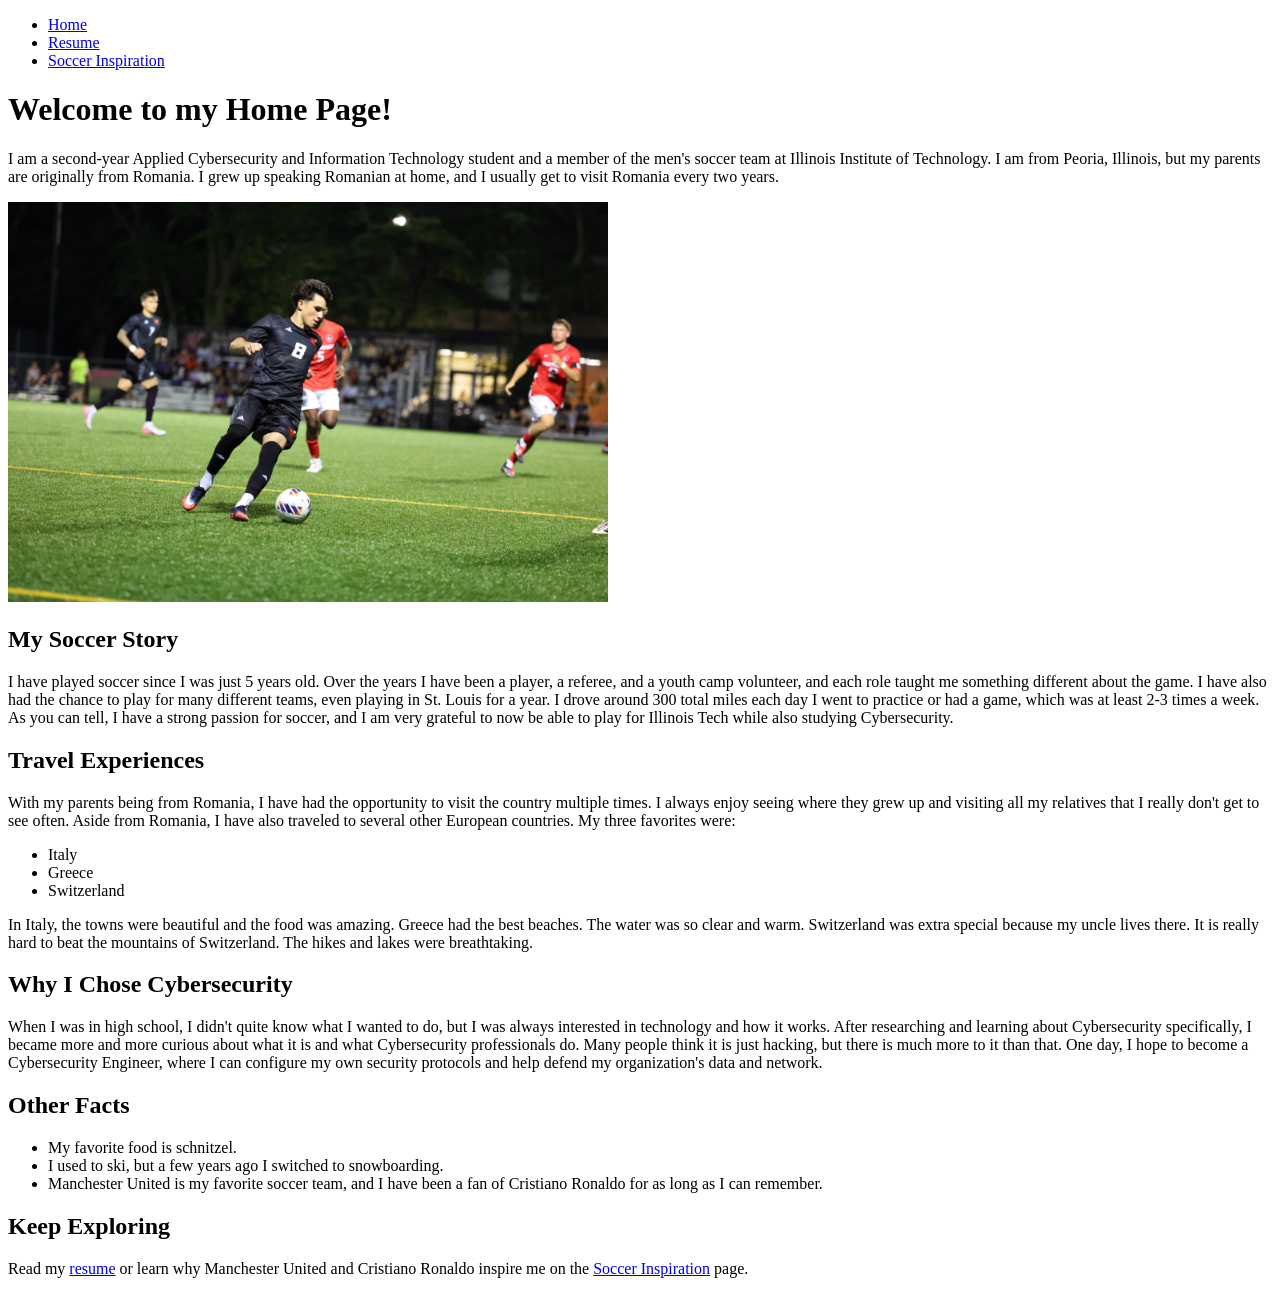
==== index.html @ 30cb666d "Made css file and copied project 1 files" ====
<!DOCTYPE html>
<html lang="en">

<head>
  <meta charset="utf-8">
  <meta name="viewport" content="width=device-width, initial-scale=1">
  
  <title>Project 1</title>
</head>

<body>
  <header>
    <nav>
      <ul>
        <li><a href="index.html">Home</a></li>
        <li><a href="resume.html">Resume</a></li>
        <li><a href="soccer.html">Soccer Inspiration</a></li>
      </ul>
    </nav>
  </header>

  <h1>Welcome to my Home Page!</h1>
  <p>I am a second-year Applied Cybersecurity and Information Technology student and a member of the men's soccer team at Illinois Institute of Technology. I am from Peoria, Illinois, but my parents are originally from Romania. I grew up speaking Romanian at home, and I usually get to visit Romania every two years.</p>
  <img src="images/IITYear2SoccerPicture2.jpg" alt="IIT Game Picture" width="600">

  <h2>My Soccer Story</h2>
  <p>I have played soccer since I was just 5 years old. Over the years I have been a player, a referee, and a youth camp volunteer, and each role taught me something different about the game. I have also had the chance to play for many different teams, even playing in St. Louis for a year. I drove around 300 total miles each day I went to practice or had a game, which was at least 2-3 times a week. As you can tell, I have a strong passion for soccer, and I am very grateful to now be able to play for Illinois Tech while also studying Cybersecurity.</p>
    
  <h2>Travel Experiences</h2>
  <p>With my parents being from Romania, I have had the opportunity to visit the country multiple times. I always enjoy seeing where they grew up and visiting all my relatives that I really don't get to see often. Aside from Romania, I have also traveled to several other European countries. My three favorites were:</p>
  <ul>
    <li>Italy</li>
    <li>Greece</li>
    <li>Switzerland</li>
  </ul>
  <p>In Italy, the towns were beautiful and the food was amazing. Greece had the best beaches. The water was so clear and warm. Switzerland was extra special because my uncle lives there. It is really hard to beat the mountains of Switzerland. The hikes and lakes were breathtaking.</p>
    

  <h2>Why I Chose Cybersecurity</h2>
  <p>When I was in high school, I didn't quite know what I wanted to do, but I was always interested in technology and how it works. After researching and learning about Cybersecurity specifically, I became more and more curious about what it is and what Cybersecurity professionals do. Many people think it is just hacking, but there is much more to it than that. One day, I hope to become a Cybersecurity Engineer, where I can configure my own security protocols and help defend my organization's data and network.</p>
  
  <h2>Other Facts</h2>
  <ul>
    <li>My favorite food is schnitzel.</li>
    <li>I used to ski, but a few years ago I switched to snowboarding.</li>
    <li>Manchester United is my favorite soccer team, and I have been a fan of Cristiano Ronaldo for as long as I can remember.</li>
  </ul>
 
  <h2>Keep Exploring</h2>
  <p>Read my <a href="resume.html">resume</a> or learn why Manchester United and Cristiano Ronaldo inspire me on the <a href="soccer.html">Soccer Inspiration</a> page.</p>
</body>

</html>
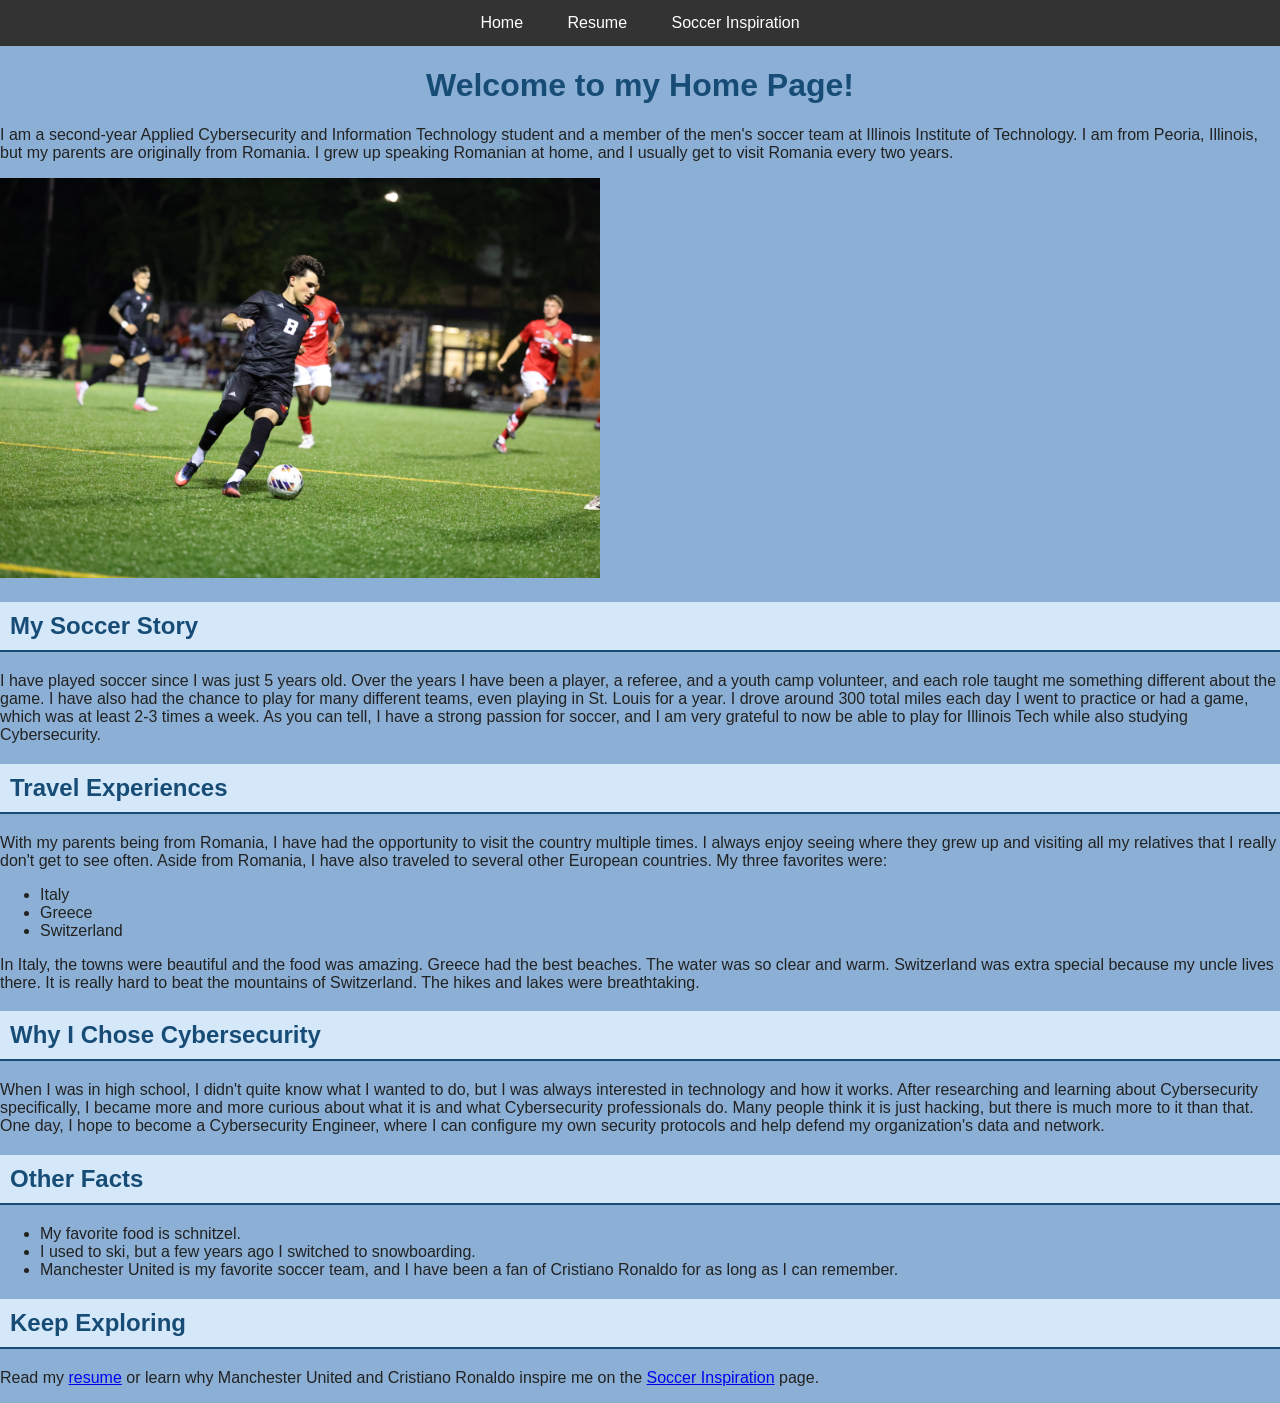
==== commit 26b8f1a3: "Completed css files and added link tag to each html page" ====
--- a/index.html
+++ b/index.html
@@ -5,6 +5,8 @@
   <meta charset="utf-8">
   <meta name="viewport" content="width=device-width, initial-scale=1">
   
+  <link rel="stylesheet" href="css/homeStyles.css">
+
   <title>Project 1</title>
 </head>
 
--- a/css/homeStyles.css
+++ b/css/homeStyles.css
@@ -0,0 +1,84 @@
+/* HOME PAGE - Light blue, personal style. */
+
+/* NAVIGATION: Same rules on all three pages. Not counted as a style. */
+nav {
+  background-color: #333333;
+}
+
+nav ul {
+  list-style-type: none;
+  margin: 0;
+  padding: 0;
+  text-align: center;
+}
+
+nav ul li {
+  display: inline-block;
+}
+
+nav ul li a {
+  display: block;
+  padding: 14px 20px;
+  color: white;
+  text-decoration: none;
+}
+
+nav ul li a:hover {
+  background-color: #555555;
+}
+
+/* Style 1: Light blue background and basic font. */
+body {
+  margin: 0;
+  background-color: #8cb0d5;
+  color: #222222;
+  font-family: Arial, sans-serif;
+}
+
+/* Style 2: Fluid page width using a percentage. */
+main {
+  width: 85%;
+  max-width: 1000px;
+  margin: 25px auto;
+}
+
+/* Style 3: Centered blue main heading. */
+h1 {
+  color: #174c76;
+  text-align: center;
+  font-size: 2em;
+}
+
+/* Style 4: Light blue section headings with a bottom border. */
+h2 {
+  color: #174c76;
+  background-color: #d4e8fa;
+  border-bottom: 2px solid #174c76;
+  padding: 10px;
+}
+
+/* Style 5: Easy-to-read paragraphs. */
+main p {
+  line-height: 1.6;
+  font-size: 1.05em;
+}
+
+/* Style 6: Centered image with a simple border. */
+main img {
+  display: block;
+  max-width: 90%;
+  height: auto;
+  margin: 20px auto;
+  border: 3px solid #174c76;
+}
+
+/* Style 7: Space between bullet points. */
+main li {
+  margin-bottom: 8px;
+}
+
+/* Style 8: Blue links inside the page. */
+main a {
+  color: #174c76;
+  font-weight: bold;
+}
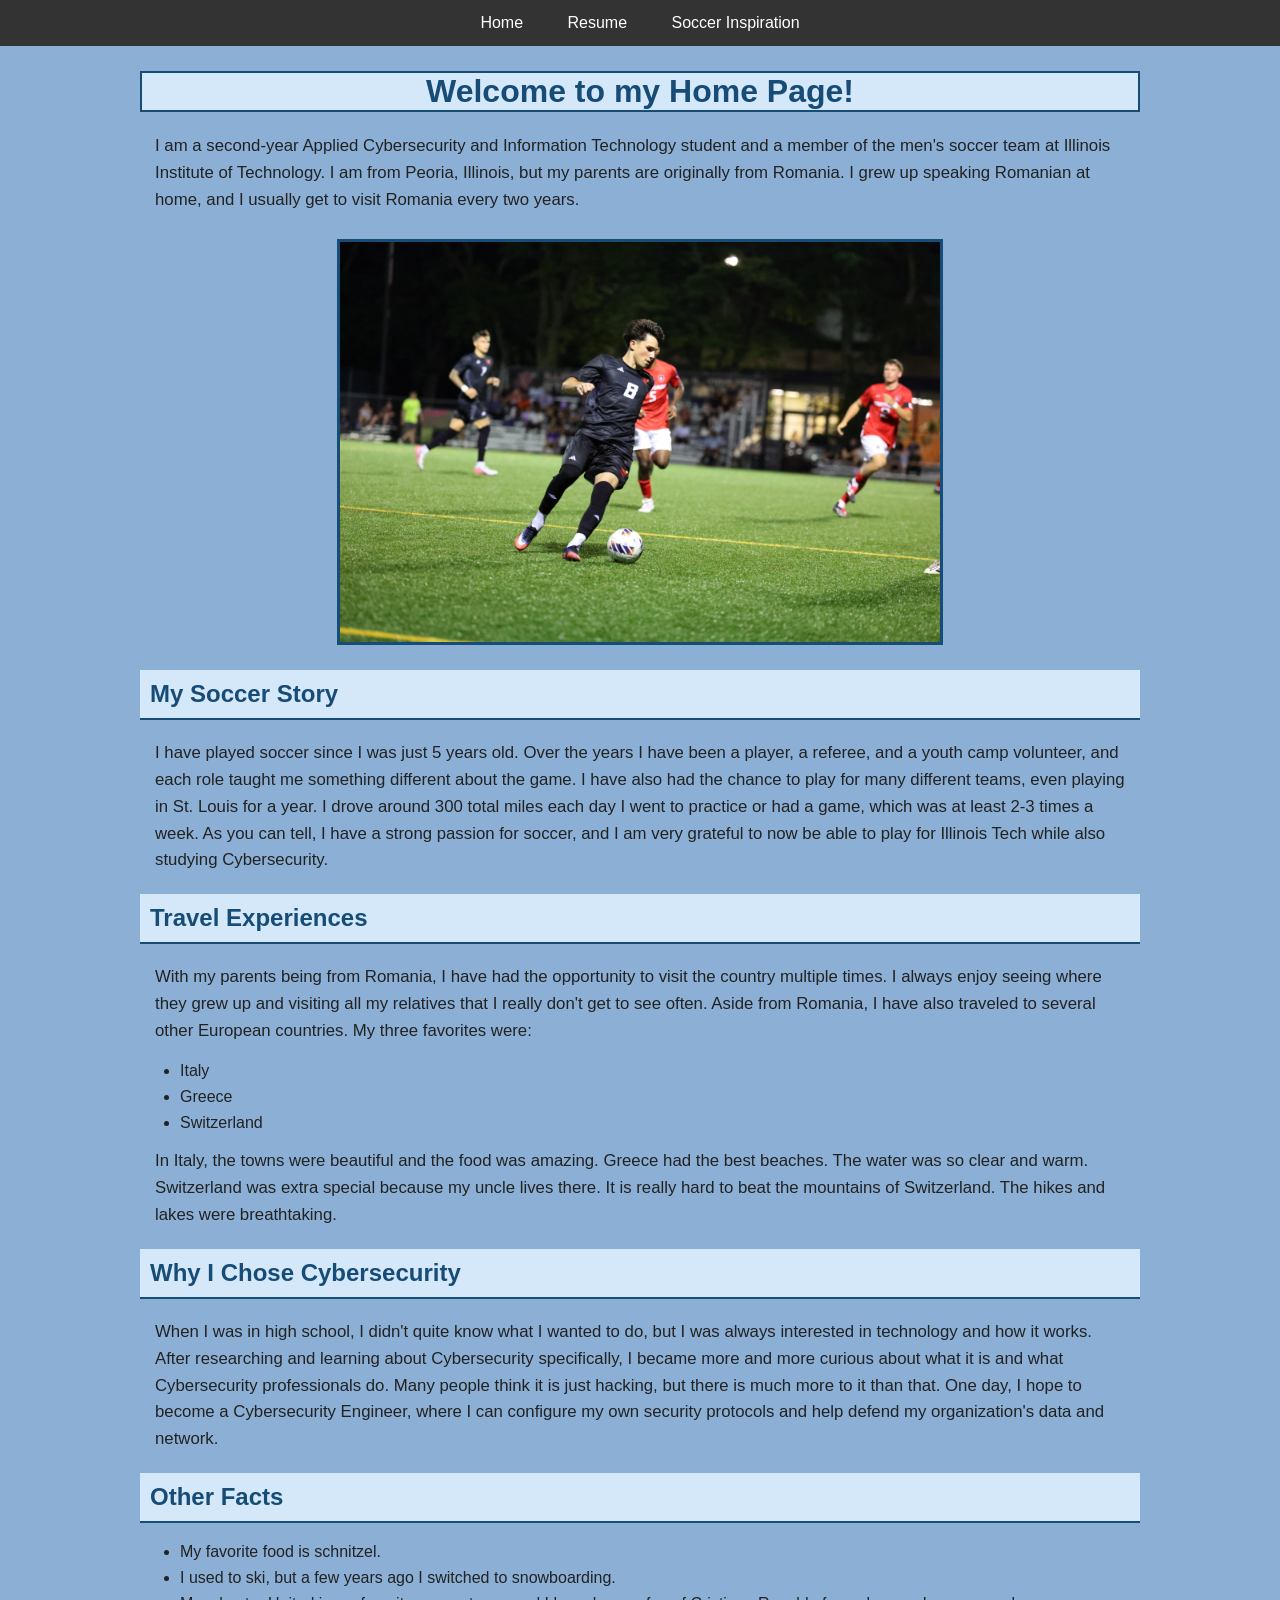
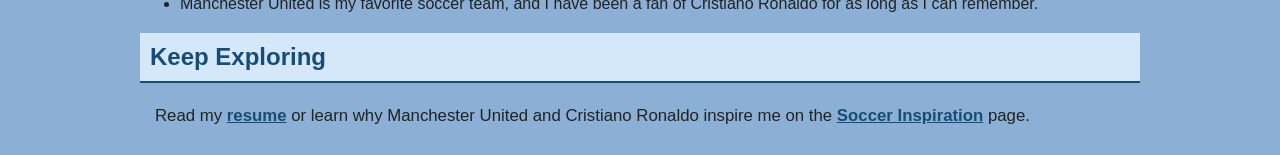
==== commit 2da59b12: "Fixed padding and spacing elements on home and resume pages" ====
--- a/index.html
+++ b/index.html
@@ -20,36 +20,39 @@
       </ul>
     </nav>
   </header>
+  
+  <main>
+    <h1>Welcome to my Home Page!</h1>
+    <p>I am a second-year Applied Cybersecurity and Information Technology student and a member of the men's soccer team at Illinois Institute of Technology. I am from Peoria, Illinois, but my parents are originally from Romania. I grew up speaking Romanian at home, and I usually get to visit Romania every two years.</p>
+    <img src="images/IITYear2SoccerPicture2.jpg" alt="IIT Game Picture" width="600">
 
-  <h1>Welcome to my Home Page!</h1>
-  <p>I am a second-year Applied Cybersecurity and Information Technology student and a member of the men's soccer team at Illinois Institute of Technology. I am from Peoria, Illinois, but my parents are originally from Romania. I grew up speaking Romanian at home, and I usually get to visit Romania every two years.</p>
-  <img src="images/IITYear2SoccerPicture2.jpg" alt="IIT Game Picture" width="600">
-
-  <h2>My Soccer Story</h2>
-  <p>I have played soccer since I was just 5 years old. Over the years I have been a player, a referee, and a youth camp volunteer, and each role taught me something different about the game. I have also had the chance to play for many different teams, even playing in St. Louis for a year. I drove around 300 total miles each day I went to practice or had a game, which was at least 2-3 times a week. As you can tell, I have a strong passion for soccer, and I am very grateful to now be able to play for Illinois Tech while also studying Cybersecurity.</p>
+    <h2>My Soccer Story</h2>
+    <p>I have played soccer since I was just 5 years old. Over the years I have been a player, a referee, and a youth camp volunteer, and each role taught me something different about the game. I have also had the chance to play for many different teams, even playing in St. Louis for a year. I drove around 300 total miles each day I went to practice or had a game, which was at least 2-3 times a week. As you can tell, I have a strong passion for soccer, and I am very grateful to now be able to play for Illinois Tech while also studying Cybersecurity.</p>
     
-  <h2>Travel Experiences</h2>
-  <p>With my parents being from Romania, I have had the opportunity to visit the country multiple times. I always enjoy seeing where they grew up and visiting all my relatives that I really don't get to see often. Aside from Romania, I have also traveled to several other European countries. My three favorites were:</p>
-  <ul>
-    <li>Italy</li>
-    <li>Greece</li>
-    <li>Switzerland</li>
-  </ul>
-  <p>In Italy, the towns were beautiful and the food was amazing. Greece had the best beaches. The water was so clear and warm. Switzerland was extra special because my uncle lives there. It is really hard to beat the mountains of Switzerland. The hikes and lakes were breathtaking.</p>
+    <h2>Travel Experiences</h2>
+    <p>With my parents being from Romania, I have had the opportunity to visit the country multiple times. I always enjoy seeing where they grew up and visiting all my relatives that I really don't get to see often. Aside from Romania, I have also traveled to several other European countries. My three favorites were:</p>
+    <ul>
+      <li>Italy</li>
+      <li>Greece</li>
+      <li>Switzerland</li>
+    </ul>
+    <p>In Italy, the towns were beautiful and the food was amazing. Greece had the best beaches. The water was so clear and warm. Switzerland was extra special because my uncle lives there. It is really hard to beat the mountains of Switzerland. The hikes and lakes were breathtaking.</p>
     
 
-  <h2>Why I Chose Cybersecurity</h2>
-  <p>When I was in high school, I didn't quite know what I wanted to do, but I was always interested in technology and how it works. After researching and learning about Cybersecurity specifically, I became more and more curious about what it is and what Cybersecurity professionals do. Many people think it is just hacking, but there is much more to it than that. One day, I hope to become a Cybersecurity Engineer, where I can configure my own security protocols and help defend my organization's data and network.</p>
+    <h2>Why I Chose Cybersecurity</h2>
+    <p>When I was in high school, I didn't quite know what I wanted to do, but I was always interested in technology and how it works. After researching and learning about Cybersecurity specifically, I became more and more curious about what it is and what Cybersecurity professionals do. Many people think it is just hacking, but there is much more to it than that. One day, I hope to become a Cybersecurity Engineer, where I can configure my own security protocols and help defend my organization's data and network.</p>
   
-  <h2>Other Facts</h2>
-  <ul>
-    <li>My favorite food is schnitzel.</li>
-    <li>I used to ski, but a few years ago I switched to snowboarding.</li>
-    <li>Manchester United is my favorite soccer team, and I have been a fan of Cristiano Ronaldo for as long as I can remember.</li>
-  </ul>
+    <h2>Other Facts</h2>
+    <ul>
+      <li>My favorite food is schnitzel.</li>
+      <li>I used to ski, but a few years ago I switched to snowboarding.</li>
+      <li>Manchester United is my favorite soccer team, and I have been a fan of Cristiano Ronaldo for as long as I can remember.</li>
+    </ul>
  
-  <h2>Keep Exploring</h2>
-  <p>Read my <a href="resume.html">resume</a> or learn why Manchester United and Cristiano Ronaldo inspire me on the <a href="soccer.html">Soccer Inspiration</a> page.</p>
+    <h2>Keep Exploring</h2>
+    <p>Read my <a href="resume.html">resume</a> or learn why Manchester United and Cristiano Ronaldo inspire me on the <a href="soccer.html">Soccer Inspiration</a> page.</p>
+  </main>
+  
 </body>
 
 </html>
--- a/css/homeStyles.css
+++ b/css/homeStyles.css
@@ -45,6 +45,8 @@
 /* Style 3: Centered blue main heading. */
 h1 {
   color: #174c76;
+  background-color: #d4e8fa;
+  border: 2px solid #174c76;
   text-align: center;
   font-size: 2em;
 }
@@ -61,6 +63,8 @@
 main p {
   line-height: 1.6;
   font-size: 1.05em;
+  padding-left: 15px;
+  padding-right: 15px;
 }
 
 /* Style 6: Centered image with a simple border. */
@@ -68,7 +72,7 @@
   display: block;
   max-width: 90%;
   height: auto;
-  margin: 20px auto;
+  margin: 25px auto;
   border: 3px solid #174c76;
 }
 
